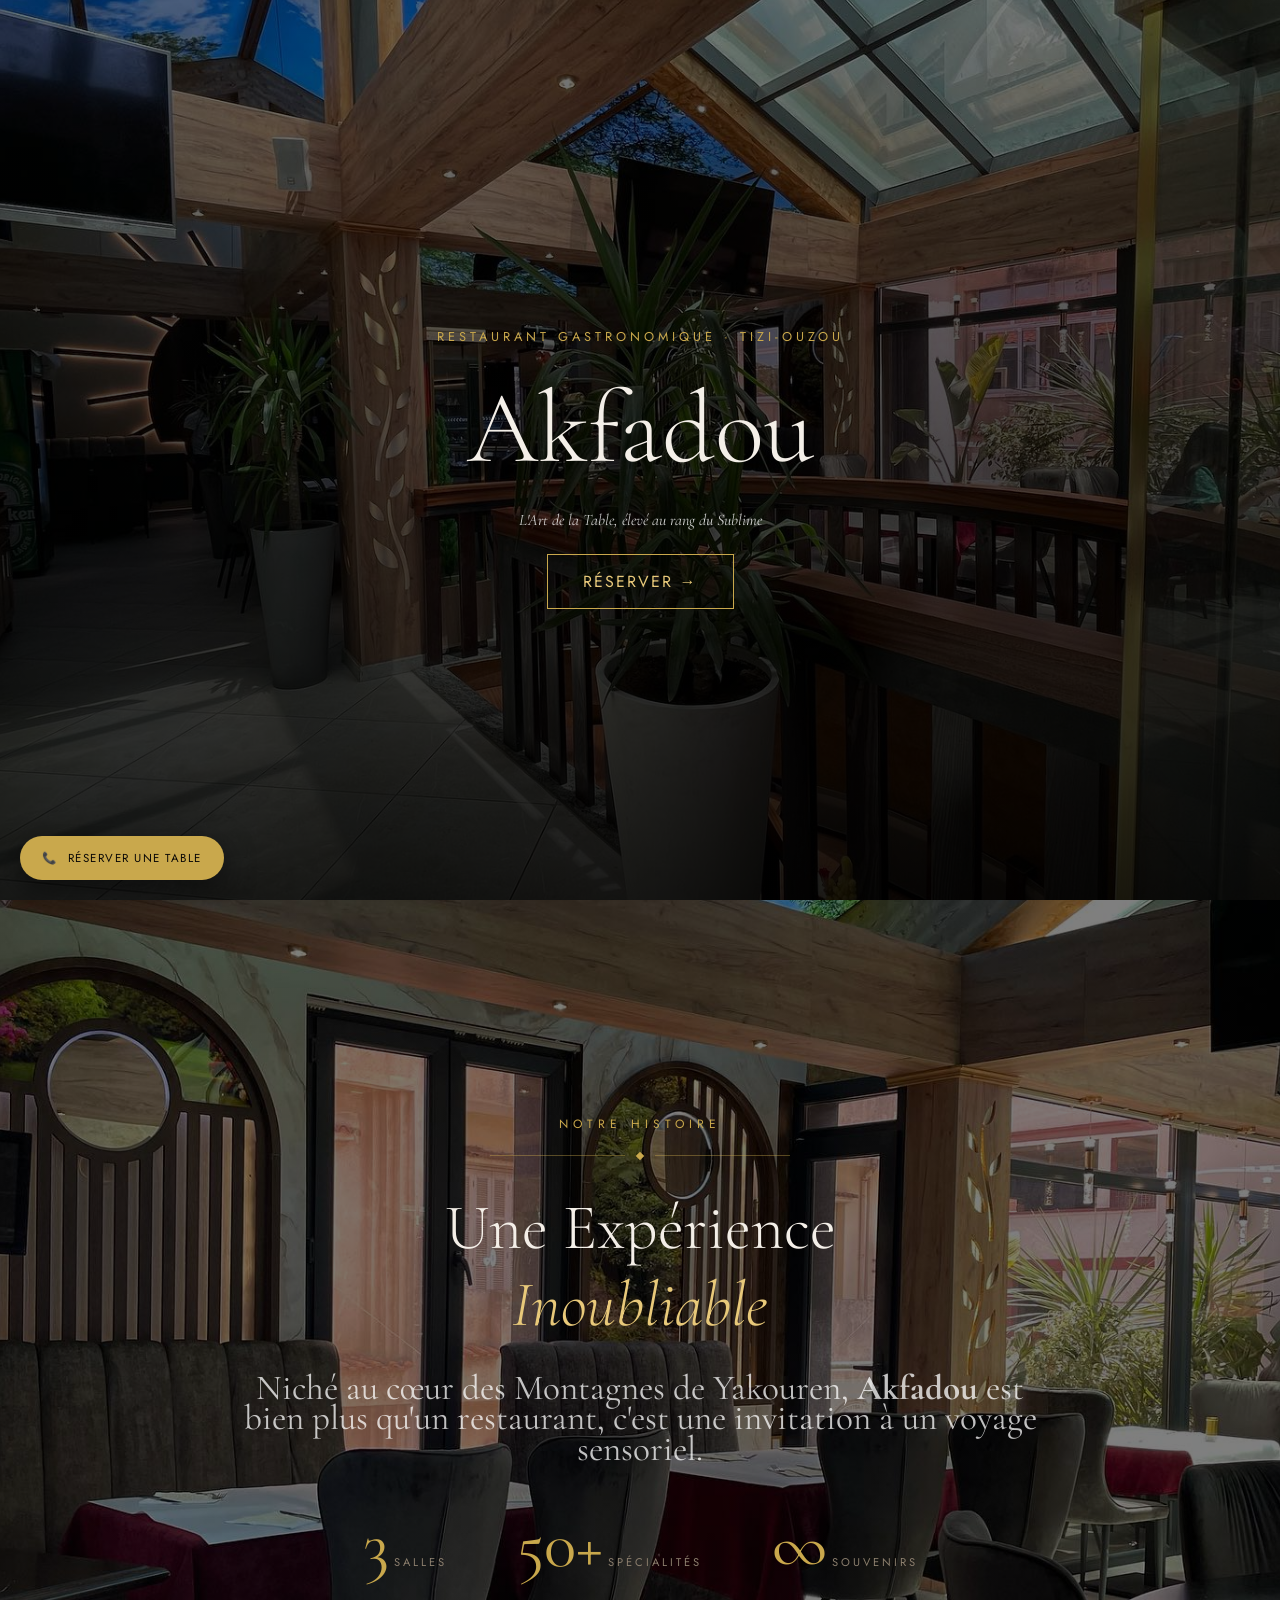
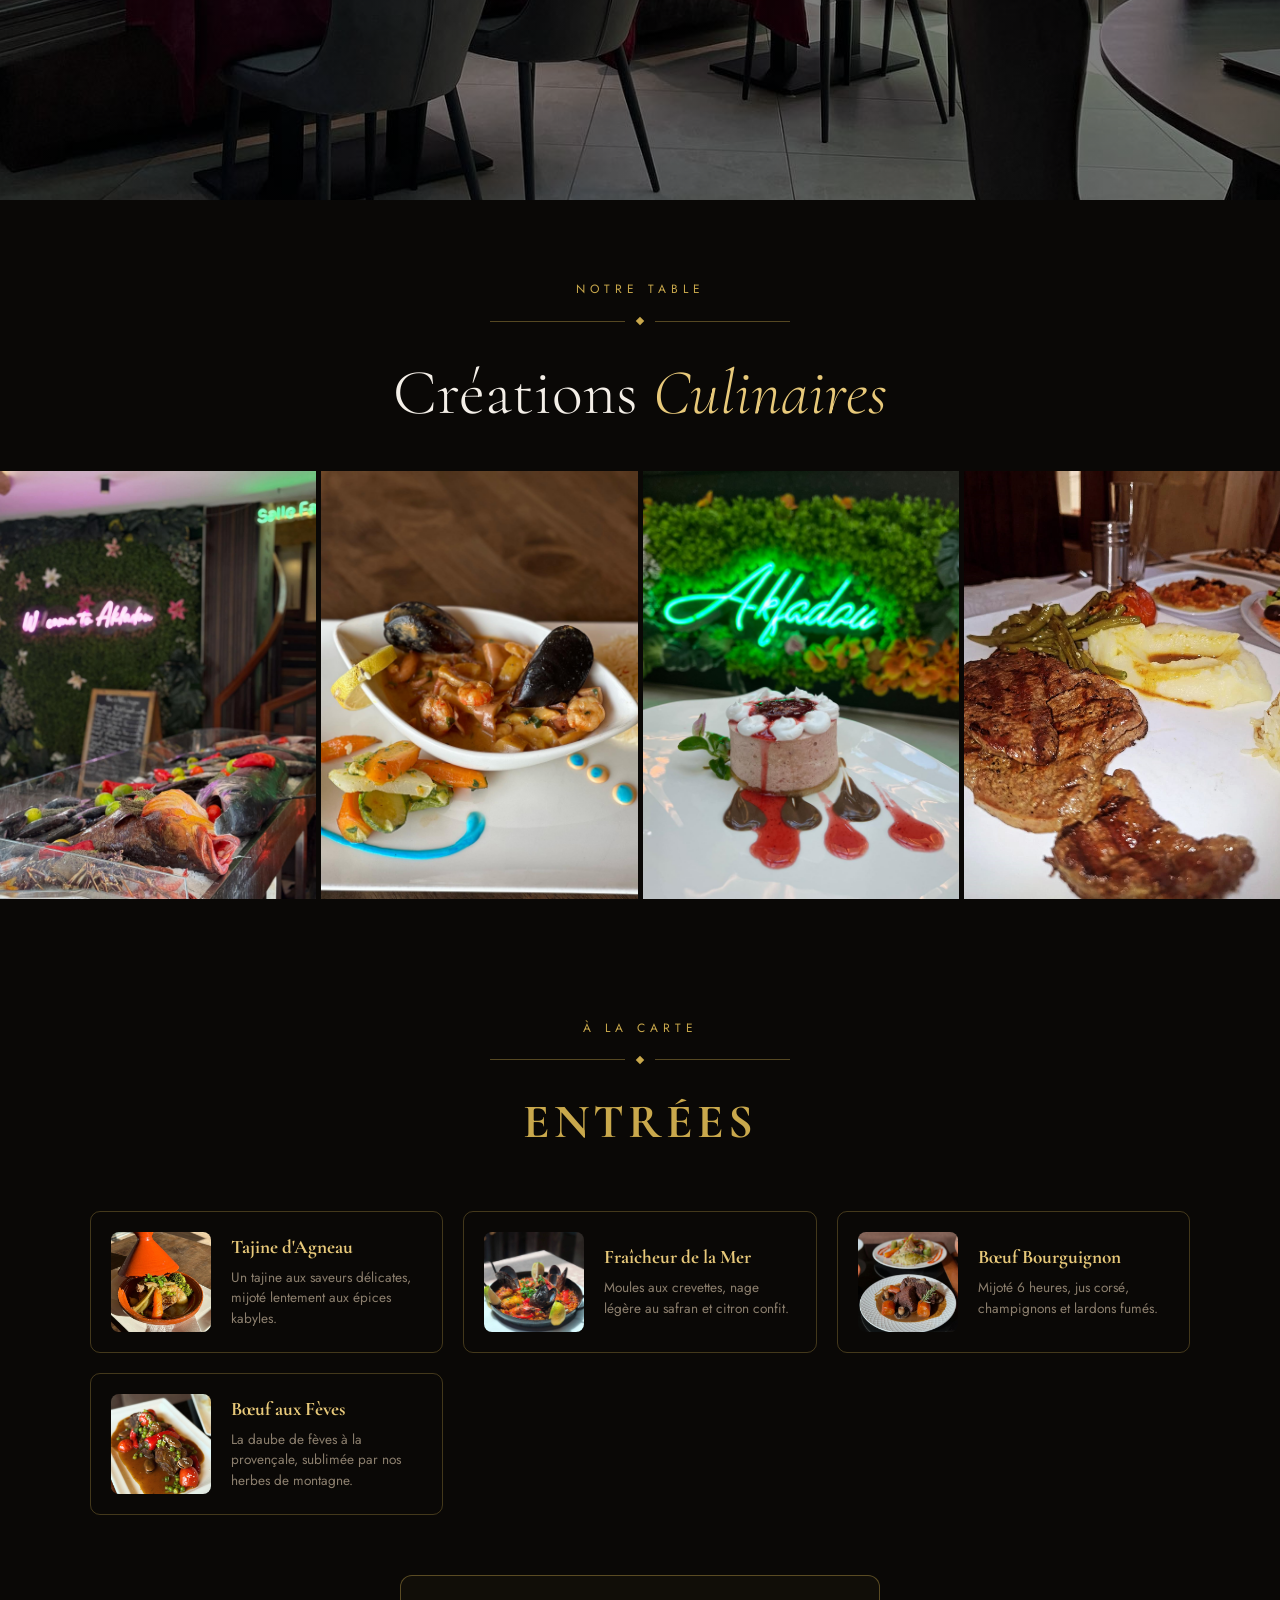
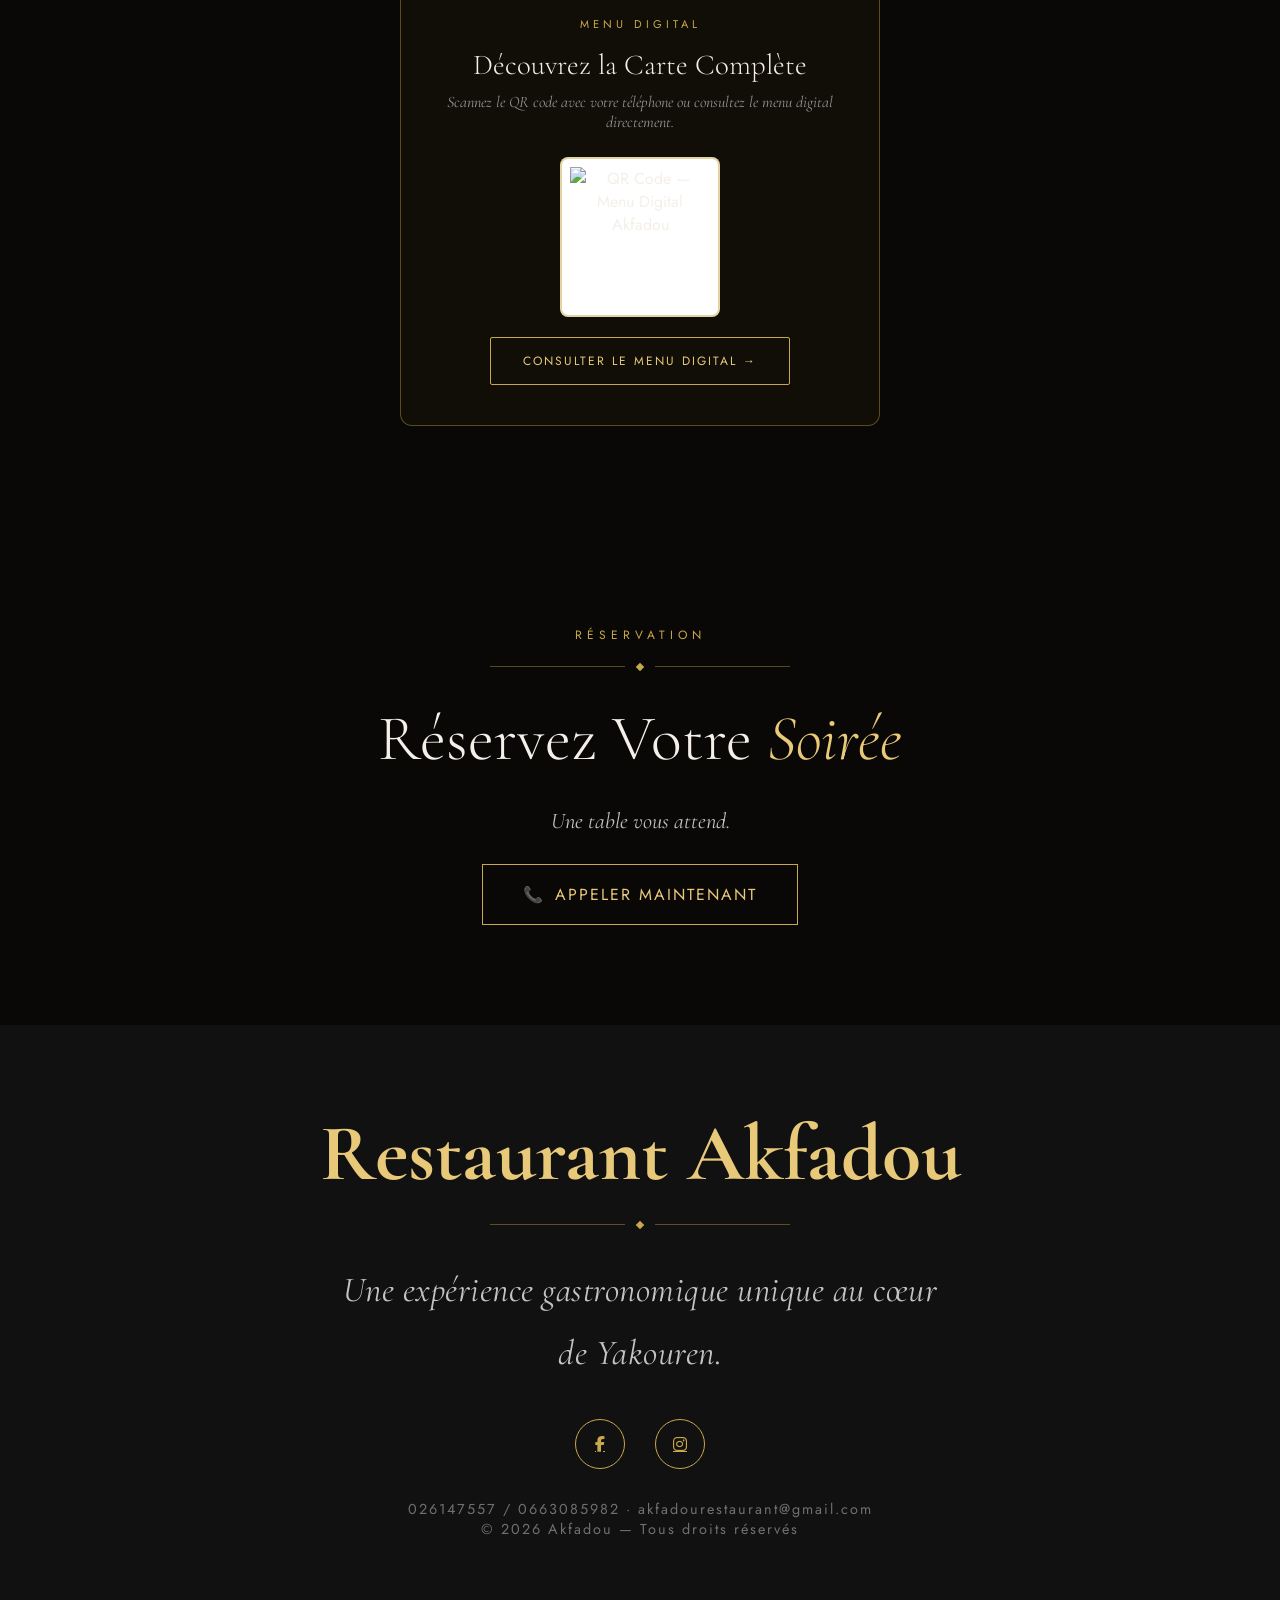
==== index.html @ 8c7e7eb3 "Initial commit" ====
<!DOCTYPE html>
<html lang="fr">

<head>
    <!-- ======= META ======= -->
    <meta charset="UTF-8">
    <meta name="viewport" content="width=device-width, initial-scale=1.0">
    <title>Akfadou — Restaurant Gastronomique</title>

    <!-- ======= FONTS ======= -->
    <link rel="preconnect" href="https://fonts.googleapis.com">
    <link rel="preconnect" href="https://fonts.gstatic.com" crossorigin>
    <link href="https://fonts.googleapis.com/css2?family=Cormorant+Garamond:wght@300;400;500;600&family=Jost:wght@200;300;400;500&display=swap" rel="stylesheet">

    <!-- ======= FONT AWESOME (icônes) ======= -->
    <link rel="stylesheet" href="https://cdnjs.cloudflare.com/ajax/libs/font-awesome/6.5.1/css/all.min.css">

    <!-- ======= FEUILLE DE STYLE COMMUNE ======= -->
    <link rel="stylesheet" href="style.css">
</head>

<body>

    <!-- ===================================================== -->
    <!-- BOUTON FLOTTANT TÉLÉPHONE                             -->
    <!-- ===================================================== -->
    <div class="floating-cta">
        <a href="tel:+213663085982">
            <span class="icon">📞</span>
            <span>Réserver une Table</span>
        </a>
    </div>


    <!-- ===================================================== -->
    <!-- HERO SECTION                                          -->
    <!-- ===================================================== -->
    <section class="hero" id="top">

        <!-- Fond image avec dégradé sombre -->
        <div class="hero-bg"></div>

        <!-- Contenu central -->
        <div class="hero-content">

            <p class="hero-eyebrow">Restaurant Gastronomique · Tizi-Ouzou</p>

            <h1 class="hero-title">Akfadou</h1>

            <p class="hero-subtitle">L'Art de la Table, élevé au rang du Sublime</p>

            <a href="tel:+213663085982" class="hero-btn">Réserver →</a>

        </div>

    </section>


    <!-- ===================================================== -->
    <!-- SECTION NOTRE HISTOIRE                                -->
    <!-- ===================================================== -->
    <section class="story" id="histoire">

        <div class="story-inner">

            <p class="section-label">Notre Histoire</p>

            <!-- Divider décoratif -->
            <div class="divider">
                <div class="divider-line"></div>
                <div class="divider-diamond"></div>
                <div class="divider-line"></div>
            </div>

            <h2 class="section-title">
                Une Expérience<br>
                <em>Inoubliable</em>
            </h2>

            <p class="story-body">
                Niché au cœur des Montagnes de Yakouren,
                <strong>Akfadou</strong> est bien plus qu'un restaurant,
                c'est une invitation à un voyage sensoriel.
            </p>

            <!-- Chiffres clés -->
            <div class="story-features">
                <div class="feature-item">
                    <span class="feature-number">3</span>
                    <span class="feature-label">Salles</span>
                </div>
                <div class="feature-item">
                    <span class="feature-number">50+</span>
                    <span class="feature-label">Spécialités</span>
                </div>
                <div class="feature-item">
                    <span class="feature-number">∞</span>
                    <span class="feature-label">Souvenirs</span>
                </div>
            </div>

        </div>

    </section>


    <!-- ===================================================== -->
    <!-- GALERIE CULINAIRE                                     -->
    <!-- ===================================================== -->
    <section class="gallery" id="galerie" style="padding:80px 0 20px; text-align:center;">

        <p class="section-label">Notre Table</p>

        <div class="divider">
            <div class="divider-line"></div>
            <div class="divider-diamond"></div>
            <div class="divider-line"></div>
        </div>

        <h2 class="section-title" style="margin-bottom:40px;">
            Créations <em>Culinaires</em>
        </h2>

        <!-- Grille 4 photos -->
        <div class="gallery-grid">

            <div class="gallery-item">
                <img src="poisson_akfadou.jpg" alt="Poisson_frais_Akfadou">
                <div class="gallery-item-overlay"></div>
                <span class="gallery-caption">
                    De la criée à l'assiette, l'excellence sans compromis.
                </span>
            </div>

            <div class="gallery-item">
                <img src="moule.jpg" alt="Moules_revisitées">
                <div class="gallery-item-overlay"></div>
                <span class="gallery-caption">
                    Moules en légèreté et contrastes.
                </span>
            </div>

            <div class="gallery-item">
                <img src="plat_dessert.jpg" alt="Dessert_signature">
                <div class="gallery-item-overlay"></div>
                <span class="gallery-caption">
                    Un dessert qui joue sur la transparence et la verticalité.
                </span>
            </div>

            <div class="gallery-item">
                <img src="puree_akfadou.jpg" alt="Velouté_de-purée">
                <div class="gallery-item-overlay"></div>
                <span class="gallery-caption">
                    Le murmure de la forêt dans une assiette.
                </span>
            </div>

        </div>

    </section>


    <!-- ===================================================== -->
    <!-- SECTION MENU — ENTRÉES (avec accès QR code)          -->
    <!-- ===================================================== -->
    <section class="menu-categorie" id="menu">

        <p class="section-label">À la Carte</p>

        <div class="divider">
            <div class="divider-line"></div>
            <div class="divider-diamond"></div>
            <div class="divider-line"></div>
        </div>

        <h2 class="menu-titre">Entrées</h2>

        <!-- Grille des plats d'entrée -->
        <div class="menu-grid">

            <div class="menu-item">
                <img src="tajine.jpg" alt="Tajine_dagneau">
                <div class="menu-content">
                    <h3>Tajine d'Agneau</h3>
                    <p>Un tajine aux saveurs délicates, mijoté lentement aux épices kabyles.</p>
                </div>
            </div>

            <div class="menu-item">
                <img src="plat_moule.jpg" alt="Fraîcheur_de_la_mer">
                <div class="menu-content">
                    <h3>Fraîcheur de la Mer</h3>
                    <p>Moules aux crevettes, nage légère au safran et citron confit.</p>
                </div>
            </div>

            <div class="menu-item">
                <img src="beouf bourgignon.jpg" alt="Bœuf_bourguignon">
                <div class="menu-content">
                    <h3>Bœuf Bourguignon</h3>
                    <p>Mijoté 6 heures, jus corsé, champignons et lardons fumés.</p>
                </div>
            </div>

            <div class="menu-item">
                <img src="feve mijouter.jpg" alt="Bœuf_aux_fèves">
                <div class="menu-content">
                    <h3>Bœuf aux Fèves</h3>
                    <p>La daube de fèves à la provençale, sublimée par nos herbes de montagne.</p>
                </div>
            </div>

        </div>


        <!-- ================================================= -->
        <!-- BLOC ACCÈS MENU DIGITAL VIA QR CODE               -->
        <!-- Inséré dans la section menu, après les entrées    -->
        <!-- ================================================= -->
        <div class="qr-access-block">

            <p class="qr-access-label">Menu Digital</p>

            <h3 class="qr-access-title">Découvrez la Carte Complète</h3>

            <p class="qr-access-sub">
                Scannez le QR code avec votre téléphone ou consultez le menu digital directement.
            </p>

            <!--
                QR code généré via l'API publique qr-code-styling / goqr.me
                Il pointe vers menu-qrcode.html — remplacer l'URL par votre domaine en production.
                Exemple d'URL finale : https://votre-domaine.com/menu-qrcode.html
            -->
            <img
                class="qr-code-img"
                src="https://api.qrserver.com/v1/create-qr-code/?size=200x200&data=menu-qrcode.html&color=0A0806&bgcolor=FFFFFF"
                alt="QR Code — Menu Digital Akfadou"
                loading="lazy">

            <!-- Bouton alternatif pour les visiteurs sur desktop -->
            <a href="menu-qrcode.html" class="qr-access-btn">
                Consulter le Menu Digital →
            </a>

        </div>

    </section>


    <!-- ===================================================== -->
    <!-- SECTION RÉSERVATION                                   -->
    <!-- ===================================================== -->
    <section class="reservation-block" id="reservation">

        <p class="section-label">Réservation</p>

        <div class="divider">
            <div class="divider-line"></div>
            <div class="divider-diamond"></div>
            <div class="divider-line"></div>
        </div>

        <h2 class="section-title">
            Réservez Votre <em>Soirée</em>
        </h2>

        <p class="res-subtitle">Une table vous attend.</p>

        <a href="tel:+213663085982" class="res-btn">
            <span>📞</span>
            <span>Appeler Maintenant</span>
        </a>

    </section>


    <!-- ===================================================== -->
    <!-- FOOTER                                                -->
    <!-- ===================================================== -->
    <footer class="footer">

        <div class="footer-container">

            <h2 class="footer-name">Restaurant Akfadou</h2>

            <div class="divider">
                <div class="divider-line"></div>
                <div class="divider-diamond"></div>
                <div class="divider-line"></div>
            </div>

            <p class="footer-text">
                Une expérience gastronomique unique au cœur de Yakouren.
            </p>

            <!-- Réseaux sociaux -->
            <div class="footer-socials">
                <a href="https://www.facebook.com/p/Restaurant-Akfadou-100091676337443/" aria-label="Facebook" target="_blank" rel="noopener">
                    <i class="fab fa-facebook-f"></i>
                </a>
                <a href="https://www.instagram.com/restaurant.akfadou/" aria-label="Instagram" target="_blank" rel="noopener">
                    <i class="fab fa-instagram"></i>
                </a>
            </div>

            <p class="footer-copy">
                026147557 / 0663085982 · akfadourestaurant@gmail.com<br>
                © 2026 Akfadou — Tous droits réservés
            </p>

        </div>

    </footer>

    <!-- ======= JS ======= -->
    <script src="javascript.js"></script>

</body>
</html>
---- style.css ----
/* ===================================================== */
/* RESET */
/* ===================================================== */

*,
*::before,
*::after {
    margin: 0;
    padding: 0;
    box-sizing: border-box;
}

/* ===================================================== */
/* VARIABLES */
/* ===================================================== */

:root {
    /* Couleurs luxe */
    --gold: #C9A84C;
    --gold-light: #E8C97A;
    --black: #0A0806;
    --smoke: #F4EFE8;
    --text-muted: #8C7F6E;

    /* Polices */
    --serif: 'Cormorant Garamond', serif;
    --sans: 'Jost', sans-serif;
}

/* ===================================================== */
/* GLOBAL */
/* ===================================================== */

html {
    scroll-behavior: smooth;
}

body {
    background: var(--black);
    color: var(--smoke);
    font-family: var(--sans);
    overflow-x: hidden;
}

/* ===================================================== */
/* BOUTON FLOTTANT (GAUCHE BAS) */
/* ===================================================== */

.floating-cta {
    position: fixed;
    bottom: 20px;
    left: 20px;
    z-index: 9999;
}

.floating-cta a {
    display: flex;
    align-items: center;
    gap: 10px;
    background: var(--gold);
    color: var(--black);
    text-decoration: none;
    padding: 14px 22px;
    border-radius: 50px;
    font-size: 0.72rem;
    letter-spacing: 1.5px;
    text-transform: uppercase;
    box-shadow: 0 10px 30px rgba(0,0,0,0.50);
    transition: 0.3s ease;
}

.floating-cta a:hover {
    background: var(--gold-light);
    transform: translateY(-4px);
}

/* ===================================================== */
/* HERO SECTION (IMAGE FULLSCREEN) */
/* ===================================================== */

.hero {
    position: relative;
    padding-top: 20px;
    height: 100vh;
    display: flex;
    justify-content: center;
    align-items: center;
    text-align: center;
    overflow: hidden;
}

/* Image de fond HERO */
.hero-bg {
    position: absolute;
    inset: 0;
    background:
        linear-gradient(rgba(0,0,0,0.50), rgba(0,0,0,0.90)),
        url("hall_akfadou.jpg");
    background-size: cover;
    background-position: center;
    transform: scale(1.05);
}

/* Contenu HERO */
.hero-content {
    position: relative;
    z-index: 2;
    max-width: 1000px;
}

.hero-eyebrow {
    color: var(--gold);
    letter-spacing: 4px;
    text-transform: uppercase;
    font-size: 0.8rem;
    margin-bottom: 20px;
}

.hero-title {
    font-family: var(--serif);
    font-size: clamp(4rem, 8vw, 7rem);
    color: var(--smoke);
    font-weight: 300;
    margin-bottom: 20px;
}

.hero-subtitle {
    font-family: var(--serif);
    font-style: italic;
    color: rgba(255,255,255,0.8);
    margin-bottom: 40px;
}

/* Bouton HERO */
.hero-btn {
    border: 1px solid var(--gold);
    color: var(--gold-light);
    padding: 15px 35px;
    text-decoration: none;
    text-transform: uppercase;
    letter-spacing: 2px;
    transition: 0.3s ease;
}

.hero-btn:hover {
    background: var(--gold);
    color: var(--black);
}

/* ===================================================== */
/* SECTION NOTRE HISTOIRE */
/* ===================================================== */

.story {
    position: relative;
    min-height: 100vh;
    display: flex;
    justify-content: center;
    align-items: center;
    text-align: center;
    padding: 100px 20px;
    overflow: hidden;
}

.story::before {
    content: "";
    position: absolute;
    inset: 0;
    background:
        linear-gradient(rgba(0,0,0,0.50), rgba(0,0,0,0.50)),
        url("restaurant_akfadou.jpg");
    background-size: cover;
    background-position: center;
    transform: scale(1.05);
    z-index: 0;
}

.story-inner {
    position: relative;
    z-index: 2;
    max-width: 800px;
}

.section-label {
    color: var(--gold);
    letter-spacing: 5px;
    text-transform: uppercase;
    font-size: 0.75rem;
    margin-bottom: 15px;
}

.section-title {
    font-family: var(--serif);
    font-size: clamp(2.5rem, 5vw, 4rem);
    font-weight: 300;
    margin-bottom: 30px;
}

.section-title em {
    color: var(--gold-light);
    font-style: italic;
}

.story-body {
    font-family: var(--serif);
    font-size: 2.2rem;
    line-height: 1.9rem;
    color: rgba(255,255,255,0.75);
    margin-bottom: 40px;
}

.story-features {
    display: flex;
    justify-content: center;
    gap: 70px;
    flex-wrap: wrap;
}

.feature-item {
    text-align: center;
}

.feature-number {
    font-size: 4.2rem;
    color: var(--gold);
    font-family: var(--serif);
}

.feature-label {
    font-size: 0.7rem;
    letter-spacing: 3px;
    text-transform: uppercase;
    color: var(--text-muted);
}

/* ===================================================== */
/* GALERIE */
/* ===================================================== */

.gallery-grid {
    display: grid;
    grid-template-columns: repeat(auto-fit, minmax(250px, 1fr));
    gap: 5px;
}

.gallery-item {
    position: relative;
    overflow: hidden;
}

.gallery-item img {
    width: 100%;
    height: 100%;
    object-fit: cover;
    transition: 0.5s ease;
}

.gallery-item:hover img {
    transform: scale(1.05);
}

.gallery-item-overlay {
    position: absolute;
    inset: 0;
    background: rgba(0,0,0,0.4);
    opacity: 0;
    transition: 0.3s ease;
}

.gallery-item:hover .gallery-item-overlay {
    opacity: 1;
}

.gallery-caption {
    position: absolute;
    bottom: 20px;
    left: 20px;
    color: var(--gold-light);
    font-family: var(--serif);
    opacity: 0;
    transition: 0.3s ease;
}

.gallery-item:hover .gallery-caption {
    opacity: 1;
}

/* ===================================================== */
/* RESERVATION */
/* ===================================================== */

.res-subtitle {
    font-family: var(--serif);
    font-size: 1.4rem;
    font-style: italic;
    color: rgba(255,255,255,0.75);
    margin-top: 20px;
    margin-bottom: 30px;
    text-align: center;
}

.hero-scroll span {
    font-family: var(--sans);
    font-size: 0.75rem;
    letter-spacing: 3px;
    text-transform: uppercase;
    color: rgba(255,255,255,0.7);
    display: block;
    margin-bottom: 10px;
    transition: 0.3s ease;
}

.hero-scroll:hover span {
    color: var(--gold);
    transform: translateY(-2px);
}

.reservation-block {
    text-align: center;
    padding: 100px 20px;
    background: var(--black);
}

.res-btn {
    display: inline-flex;
    align-items: center;
    gap: 10px;
    border: 1px solid var(--gold);
    padding: 18px 40px;
    color: var(--gold-light);
    text-decoration: none;
    text-transform: uppercase;
    letter-spacing: 2px;
    transition: 0.3s ease;
}

.res-btn:hover {
    background: var(--gold);
    color: var(--black);
}

/* ===================================================== */
/* FOOTER */
/* ===================================================== */

.footer-text {
    font-family: var(--serif);
    font-size: 2.2rem;
    font-style: italic;
    line-height: 1.8;
    color: rgba(255, 255, 255, 0.75);
    max-width: 600px;
    margin: 15px auto 35px auto;
    text-align: center;
    letter-spacing: 0.5px;
}

.footer {
    background: #111;
    padding: 80px 20px;
    text-align: center;
}

.footer-name {
    font-family: var(--serif);
    font-size: 5rem;
    color: var(--gold-light);
    margin-bottom: 20px;
}

.footer-socials {
    display: flex;
    justify-content: center;
    gap: 30px;
    margin: 30px 0;
}

.footer-socials a {
    width: 50px;
    height: 50px;
    border-radius: 50%;
    border: 1px solid var(--gold);
    display: flex;
    align-items: center;
    justify-content: center;
    color: var(--gold);
    transition: 0.3s ease;
}

.footer-socials a:hover {
    background: var(--gold);
    color: var(--black);
}

.footer-copy {
    font-size: 0.9rem;
    color: rgba(255,255,255,0.4);
    letter-spacing: 2px;
}

/* ===================================================== */
/* MENU RESTAURANT — SECTION INDEX */
/* ===================================================== */

.menu-categorie {
    padding: 100px 20px;
    background: var(--black);
    text-align: center;
}

.menu-titre {
    font-family: var(--serif);
    font-size: 3rem;
    color: var(--gold);
    margin-bottom: 60px;
    text-transform: uppercase;
    letter-spacing: 4px;
}

/* Grille des items du menu (index.html) */
.menu-grid {
    display: grid;
    grid-template-columns: repeat(auto-fit, minmax(280px, 1fr));
    gap: 20px;
    max-width: 1100px;
    margin: 0 auto 60px auto;
}

.menu-item {
    display: flex;
    align-items: center;
    gap: 20px;
    padding: 20px;
    border: 1px solid rgba(201, 168, 76, 0.3);
    border-radius: 10px;
    transition: 0.3s ease;
    text-align: left;
}

.menu-item:hover {
    transform: translateY(-5px);
    border-color: var(--gold);
}

.menu-item img {
    width: 100px;
    height: 100px;
    object-fit: cover;
    border-radius: 8px;
    flex-shrink: 0;
}

.menu-content h3 {
    font-family: var(--serif);
    color: var(--gold-light);
    font-size: 1.2rem;
    margin-bottom: 8px;
}

.menu-content p {
    color: var(--text-muted);
    font-size: 0.85rem;
    line-height: 1.5;
}

/* ===================================================== */
/* BLOC ACCES QR CODE — intégré dans la section menu     */
/* ===================================================== */

.qr-access-block {
    margin: 0 auto;
    max-width: 480px;
    padding: 40px 30px;
    border: 1px solid rgba(201, 168, 76, 0.4);
    border-radius: 12px;
    text-align: center;
    background: rgba(201, 168, 76, 0.04);
    transition: 0.3s ease;
}

.qr-access-block:hover {
    border-color: var(--gold);
    background: rgba(201, 168, 76, 0.08);
}

.qr-access-label {
    font-size: 0.7rem;
    letter-spacing: 4px;
    text-transform: uppercase;
    color: var(--gold);
    margin-bottom: 15px;
}

.qr-access-title {
    font-family: var(--serif);
    font-size: 1.8rem;
    font-weight: 300;
    color: var(--smoke);
    margin-bottom: 10px;
}

.qr-access-sub {
    font-family: var(--serif);
    font-style: italic;
    color: rgba(255,255,255,0.55);
    font-size: 1rem;
    margin-bottom: 25px;
}

/* Image du QR code */
.qr-code-img {
    width: 160px;
    height: 160px;
    margin: 0 auto 20px auto;
    display: block;
    border: 2px solid rgba(201, 168, 76, 0.5);
    border-radius: 8px;
    padding: 8px;
    background: #fff; /* fond blanc pour lisibilité du QR */
}

.qr-access-btn {
    display: inline-block;
    border: 1px solid var(--gold);
    padding: 14px 32px;
    color: var(--gold-light);
    text-decoration: none;
    text-transform: uppercase;
    letter-spacing: 2px;
    font-size: 0.75rem;
    transition: 0.3s ease;
    border-radius: 2px;
}

.qr-access-btn:hover {
    background: var(--gold);
    color: var(--black);
}

/* ===================================================== */
/* DIVIDER DÉCORATIF (réutilisable) */
/* ===================================================== */

.divider {
    display: flex;
    align-items: center;
    justify-content: center;
    gap: 12px;
    margin: 20px auto 30px auto;
    max-width: 300px;
}

.divider-line {
    flex: 1;
    height: 1px;
    background: var(--gold);
    opacity: 0.4;
}

.divider-diamond {
    width: 6px;
    height: 6px;
    background: var(--gold);
    transform: rotate(45deg);
}

/* ===================================================== */
/* PAGE MENU QR CODE (menu-qrcode.html) */
/* ===================================================== */

/* Header minimal de la page menu digital */
.menu-page-header {
    text-align: center;
    padding: 60px 20px 40px;
    background: var(--black);
    border-bottom: 1px solid rgba(201, 168, 76, 0.2);
}

.menu-page-logo {
    font-family: var(--serif);
    font-size: clamp(2.5rem, 6vw, 4rem);
    color: var(--gold-light);
    font-weight: 300;
    letter-spacing: 4px;
}

.menu-page-tagline {
    font-family: var(--serif);
    font-style: italic;
    color: rgba(255,255,255,0.5);
    margin-top: 8px;
    font-size: 1rem;
}

/* Navigation par catégorie (ancres) */
.menu-nav {
    display: flex;
    justify-content: center;
    flex-wrap: wrap;
    gap: 10px;
    padding: 25px 20px;
    background: rgba(201, 168, 76, 0.05);
    border-bottom: 1px solid rgba(201, 168, 76, 0.15);
    position: sticky;
    top: 0;
    z-index: 100;
    backdrop-filter: blur(10px);
}

.menu-nav a {
    color: var(--text-muted);
    text-decoration: none;
    font-size: 0.7rem;
    letter-spacing: 3px;
    text-transform: uppercase;
    padding: 8px 16px;
    border: 1px solid transparent;
    border-radius: 30px;
    transition: 0.3s ease;
}

.menu-nav a:hover,
.menu-nav a.active {
    color: var(--gold);
    border-color: rgba(201, 168, 76, 0.4);
}

/* Section catégorie du menu digital */
.menu-section {
    padding: 70px 20px 50px;
    max-width: 900px;
    margin: 0 auto;
}

.menu-section-header {
    text-align: center;
    margin-bottom: 50px;
}

.menu-section-label {
    font-size: 0.7rem;
    letter-spacing: 5px;
    text-transform: uppercase;
    color: var(--gold);
    margin-bottom: 10px;
}

.menu-section-title {
    font-family: var(--serif);
    font-size: clamp(2rem, 4vw, 3rem);
    font-weight: 300;
    color: var(--smoke);
}

.menu-section-title em {
    color: var(--gold-light);
    font-style: italic;
}

/* Ligne séparatrice entre sections */
.menu-section-divider {
    border: none;
    border-top: 1px solid rgba(201, 168, 76, 0.2);
    margin: 0 auto;
    max-width: 900px;
}

/* Carte d'un plat (menu digital) */
.dish-card {
    display: grid;
    grid-template-columns: 110px 1fr auto;
    align-items: center;
    gap: 20px;
    padding: 22px;
    border: 1px solid rgba(201, 168, 76, 0.2);
    border-radius: 10px;
    margin-bottom: 16px;
    transition: 0.3s ease;
    background: rgba(255,255,255,0.01);
}

.dish-card:hover {
    border-color: var(--gold);
    background: rgba(201, 168, 76, 0.04);
    transform: translateY(-3px);
}

.dish-card img {
    width: 110px;
    height: 90px;
    object-fit: cover;
    border-radius: 8px;
}

/* Nom et description du plat */
.dish-info h3 {
    font-family: var(--serif);
    font-size: 1.25rem;
    color: var(--gold-light);
    margin-bottom: 6px;
    font-weight: 400;
}

.dish-info p {
    color: var(--text-muted);
    font-size: 0.85rem;
    line-height: 1.5;
}

/* Badge allergènes */
.dish-tags {
    display: flex;
    gap: 5px;
    flex-wrap: wrap;
    margin-top: 8px;
}

.dish-tag {
    font-size: 0.6rem;
    letter-spacing: 1px;
    text-transform: uppercase;
    padding: 2px 7px;
    border: 1px solid rgba(201, 168, 76, 0.3);
    border-radius: 20px;
    color: var(--text-muted);
}

/* Prix */
.dish-price {
    font-family: var(--serif);
    font-size: 1.3rem;
    color: var(--gold);
    white-space: nowrap;
    text-align: right;
}

/* Footer de la page menu digital */
.menu-footer {
    text-align: center;
    padding: 50px 20px;
    border-top: 1px solid rgba(201, 168, 76, 0.2);
    background: #111;
}

.menu-footer-name {
    font-family: var(--serif);
    font-size: 2.5rem;
    color: var(--gold-light);
    margin-bottom: 10px;
}

.menu-footer-info {
    font-size: 0.8rem;
    letter-spacing: 2px;
    color: rgba(255,255,255,0.35);
    line-height: 2;
}

/* Bouton retour accueil */
.back-home-btn {
    display: inline-block;
    margin-top: 25px;
    border: 1px solid rgba(201, 168, 76, 0.4);
    padding: 12px 28px;
    color: var(--text-muted);
    text-decoration: none;
    font-size: 0.7rem;
    letter-spacing: 2px;
    text-transform: uppercase;
    border-radius: 2px;
    transition: 0.3s ease;
}

.back-home-btn:hover {
    border-color: var(--gold);
    color: var(--gold);
}

/* ===================================================== */
/* RESPONSIVE */
/* ===================================================== */

@media (max-width: 768px) {
    .story-features {
        gap: 25px;
    }

    .hero-title {
        font-size: 3.5rem;
    }

    /* Menu digital : carte plat en colonne sur mobile */
    .dish-card {
        grid-template-columns: 80px 1fr;
        grid-template-rows: auto auto;
    }

    .dish-price {
        grid-column: 2;
        text-align: left;
        font-size: 1.1rem;
        margin-top: 4px;
    }

    .dish-card img {
        width: 80px;
        height: 75px;
        grid-row: 1 / 3;
        align-self: start;
    }

    .menu-nav {
        gap: 6px;
        padding: 15px 10px;
    }

    .menu-nav a {
        font-size: 0.62rem;
        padding: 6px 12px;
    }
}
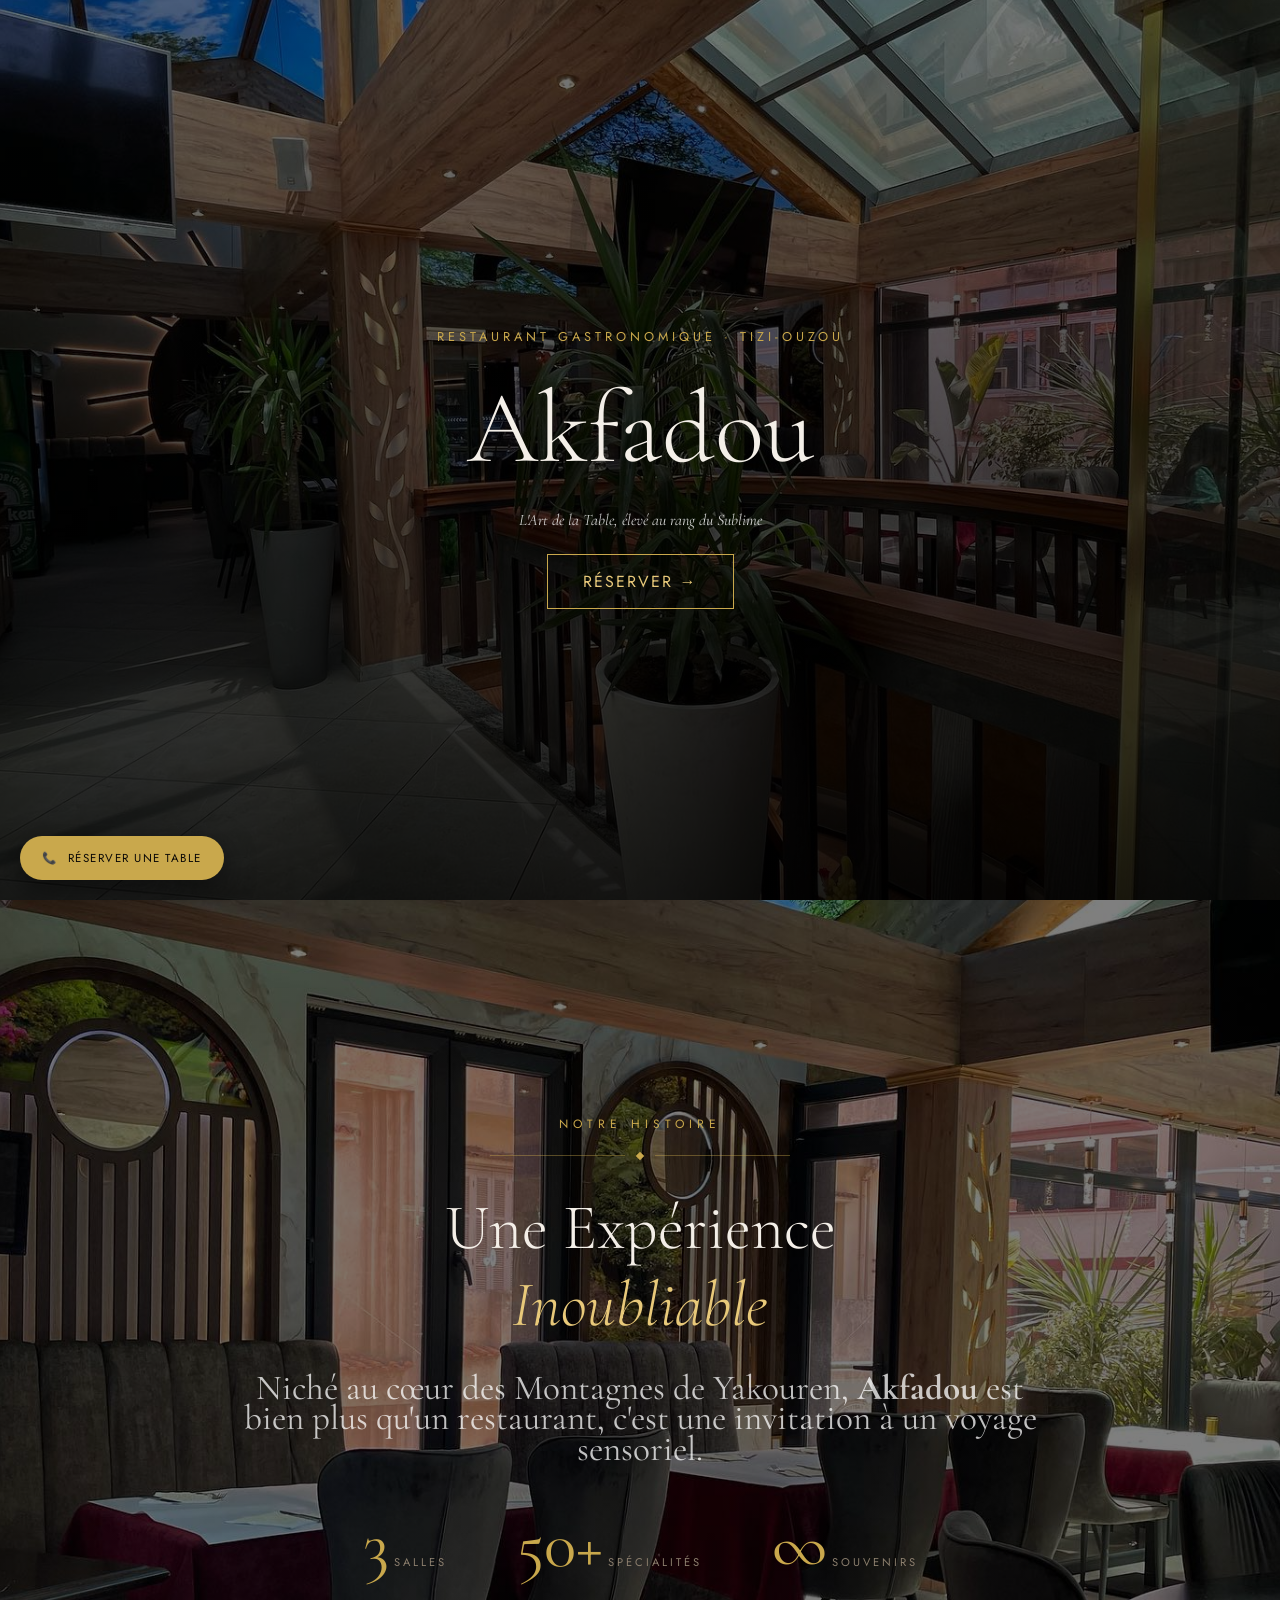
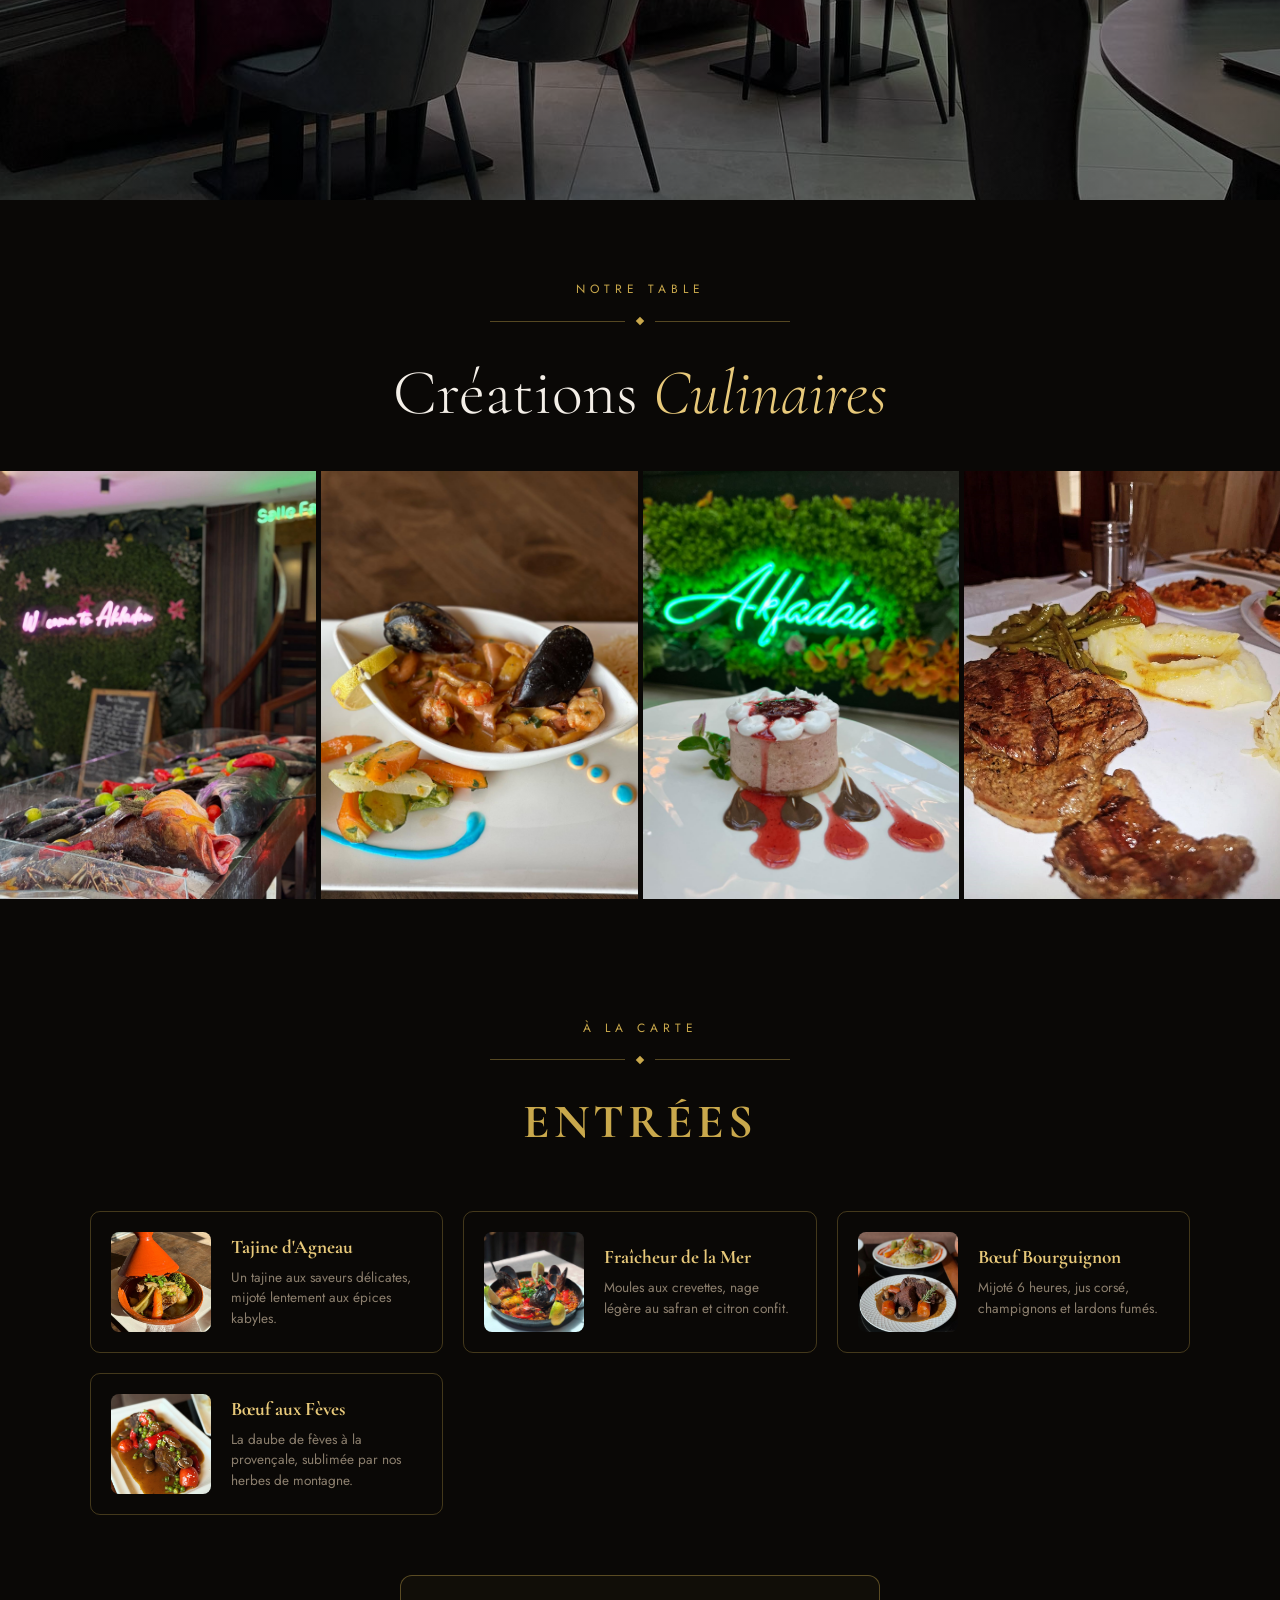
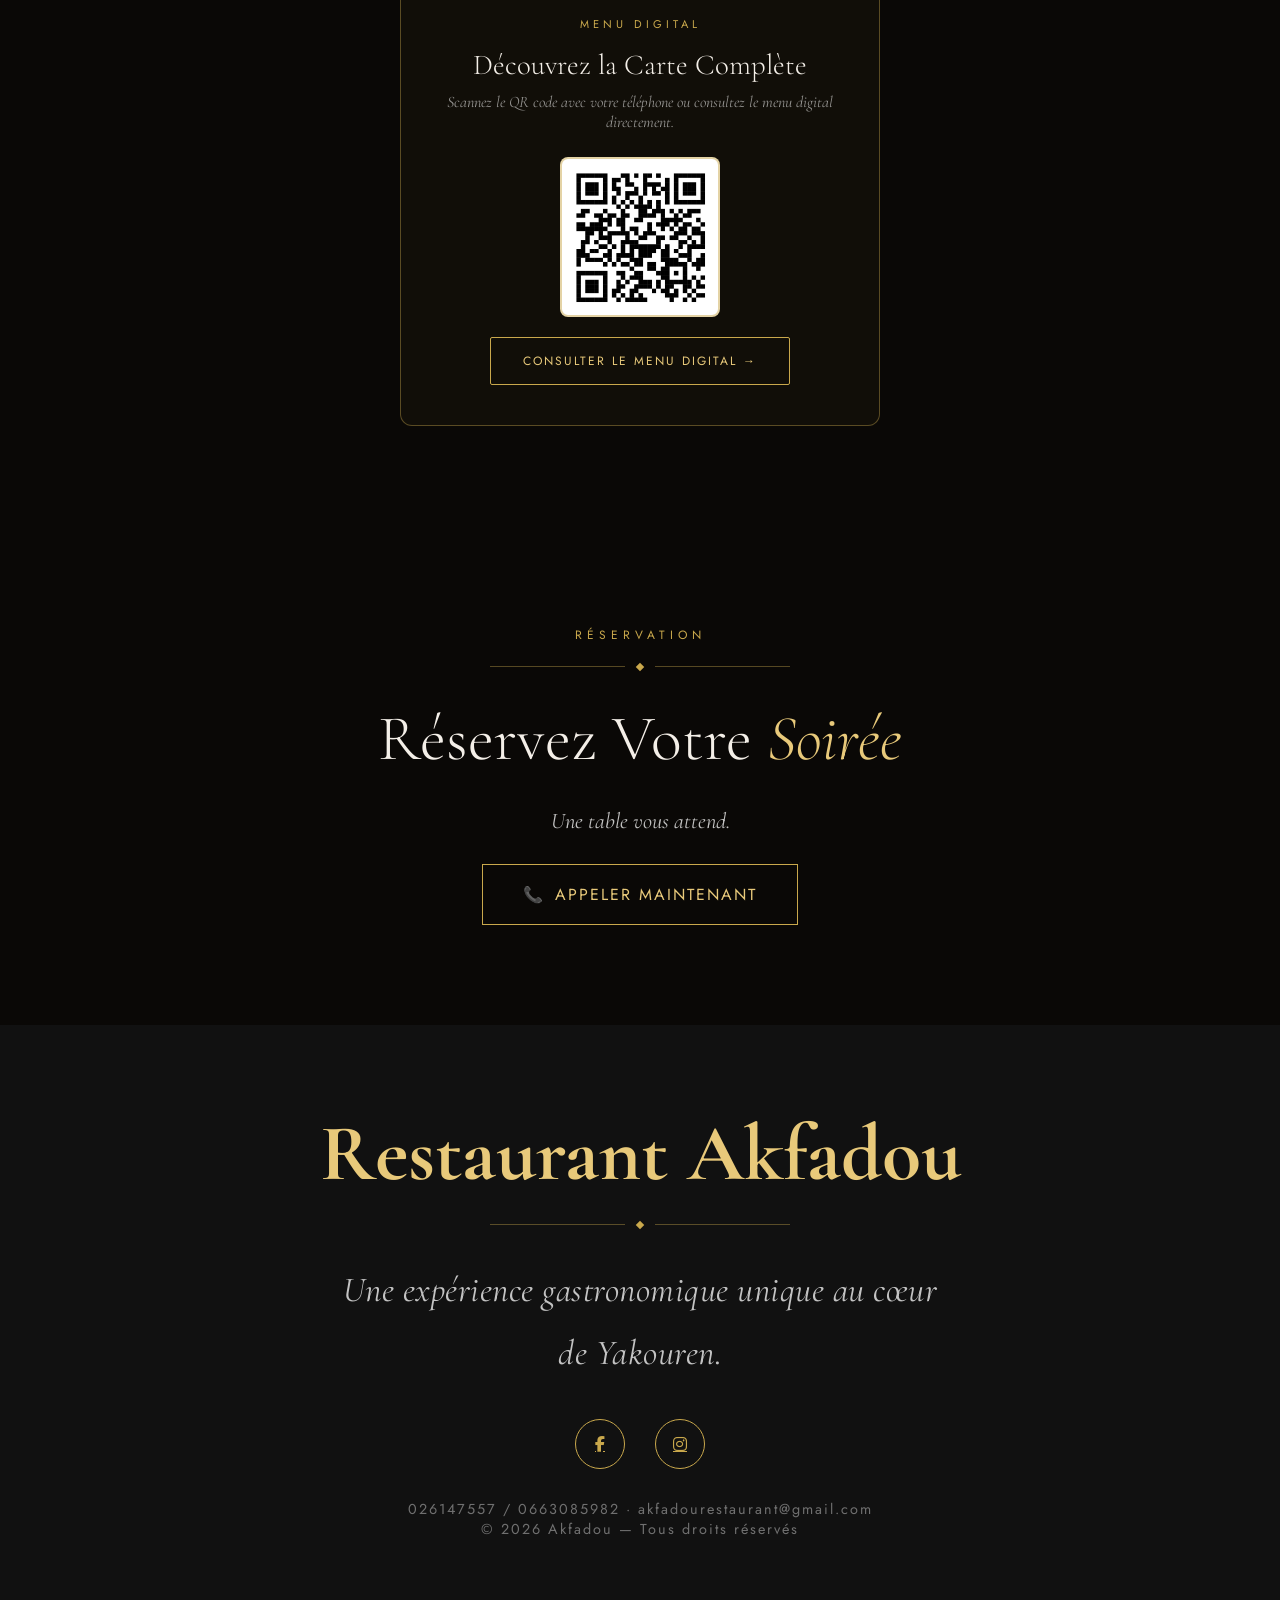
==== commit 54cdb69c: "Ajout QR code menu + image png" ====
--- a/index.html
+++ b/index.html
@@ -233,14 +233,15 @@
                 Il pointe vers menu-qrcode.html — remplacer l'URL par votre domaine en production.
                 Exemple d'URL finale : https://votre-domaine.com/menu-qrcode.html
             -->
-            <img
-                class="qr-code-img"
-                src="https://api.qrserver.com/v1/create-qr-code/?size=200x200&data=menu-qrcode.html&color=0A0806&bgcolor=FFFFFF"
-                alt="QR Code — Menu Digital Akfadou"
-                loading="lazy">
+           <img
+    class="qr-code-img"
+    src="qrcode-menu.png.png"
+    alt="QR Code — Menu Digital Akfadou"
+    loading="lazy"
+>
 
             <!-- Bouton alternatif pour les visiteurs sur desktop -->
-            <a href="menu-qrcode.html" class="qr-access-btn">
+            <a href="https://akfadou-restaurant.netlify.app/menu-qrcode" class="qr-access-btn">
                 Consulter le Menu Digital →
             </a>
 
